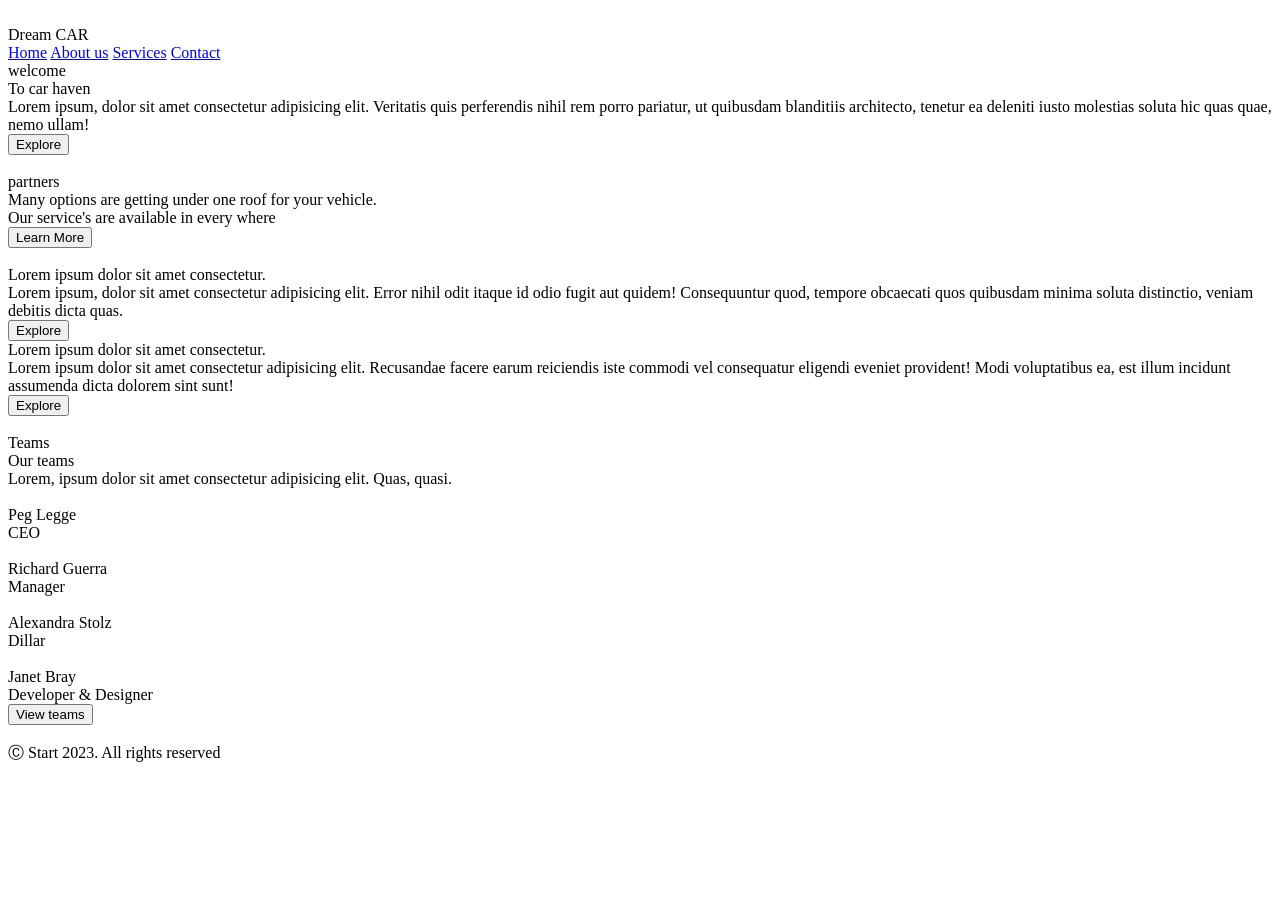
==== index.html @ 710ed13b "Add files via upload" ====
<!DOCTYPE html>
<html lang="en">
<head>
    <meta charset="UTF-8">
    <meta https-equiv="X-UA-Compatible" content="IE=edge">
    <meta name="viewport" content="width=device-width, initial-scale=1.0">
    <title>Small Startup - Home</title>
    <link rel="icon" href="src/images/Logo/LogoWhite.svg">
    <link rel="stylesheet" href="src/styles/designSystem.css">
    <link rel="stylesheet" href="src/styles/index.css">
</head>

<body>
   <div class="hero">
    <div class="navbar container">
        <div class="navbar__logo">
         <img src="src/images/Logo/LogoWhite.svg" alt="" class="navbar__logo--image">
         <div class="navbar__logo--text"> Dream CAR </div>
        </div>
        <div class="navbar__menu hidden">
         <a href="index.html" class="navbar__menu--1">Home</a>
         <a href="portfolio.html" class="navbar__menu--2">About us</a>
         <a href="services.html" class="navbar__menu--3">Services</a>
         <a href="contact.html" class="navbar__menu--4">Contact</a>
        </div>
        
        </div>

        <div class="sectionOne grid container ">
              <div class="sectionOne__left flex">
                <div class="sectionOne__left--label label text-white">welcome</div>
                <div class="sectionOne__left--title text-white ">To car haven</div>
                <div class="sectionOne__left--text">Lorem ipsum, dolor sit amet consectetur adipisicing elit. Veritatis quis perferendis nihil rem porro pariatur, ut quibusdam blanditiis architecto, tenetur ea deleniti iusto molestias soluta hic quas quae, nemo ullam!</div>
                <button class="sectionOne__left--btn white-btn">Explore</button>
              </div>
              <img src="src/images/Home/DreamcarsLogo_frei.png" alt="" class="sectionOne__right responsive-image">
        </div>


        <div class="navbar__icon">
            <i class="bi bi-list"></i>
            <i class="bi bi-x-lg hide"></i>
        </div>
     </div>

<div class="sectionTwo container">
  <div class="sectionTwo__content text-center flex">
  <div class="sectionTwo__content--label label text-green">partners</div>
  <div class="sectionTwo__content--title common-title">Many options are getting under one roof  for your vehicle.</div>
  <div class="sectionTwo__content--text">Our service's are available in every where</div>
  </div>
  <!-- <div class="sectionTwo__logo">
   <img src="src/images/Companies/Google.svg" alt="" class="responsive-image sectionTwo__logo--1">
   <img src="src/images/Companies/Microsoft.svg" alt="" class="responsive-image sectionTwo__logo--2">
   <img src="src/images/Companies/Airbnb.svg" alt="" class="responsive-image sectionTwo__logo--3">
   <img src="src/images/Companies/Facebook.svg" alt="" class="responsive-image sectionTwo__logo--4">
   <img src="src/images/Companies/Spotify.svg" alt="" class="responsive-image sectionTwo__logo--5">
  </div> -->
  <button class="sectionTwo__btn dark-btn">Learn More</button>
</div>

<div class="sectionThree grid container">
  <img src="src/images/Home/image-2.svg" alt="" class="sectionThree__left responsive-image">
  <div class="sectionThree__right flex ">
    <div class="sectionThree__right--title common-title">Lorem ipsum dolor sit amet consectetur.</div>
    <div class="sectionThree__right--text">Lorem ipsum, dolor sit amet consectetur adipisicing elit. Error nihil odit itaque id odio fugit aut quidem! Consequuntur quod, tempore obcaecati quos quibusdam minima soluta distinctio, veniam debitis dicta quas.</div>
    <button class="sectionThree__right--btn dark-btn ">Explore</button>
  </div>
</div>

<div class="sectionFour grid container">
  <div class="sectionFour__left flex ">
    <div class="sectionFour__left--title common-title">Lorem ipsum dolor sit amet consectetur.</div>
    <div class="sectionFour__left--text">Lorem ipsum dolor sit amet consectetur adipisicing elit. Recusandae facere earum reiciendis iste commodi vel consequatur eligendi eveniet provident! Modi voluptatibus ea, est illum incidunt assumenda dicta dolorem sint sunt!</div>
  <button class="sectionFour__left--btn dark-btn">Explore</button>
  </div>
  <img src="src/images/Home/image-3.svg" alt="" class="sectionFour__right responsive-image">
</div>

<div class="sectionFive container">
  <div class="sectionFive__content text-center">
    <div class="sectionFive__content--label label text-green ">Teams</div>
    <div class="sectionFive__content--title common-title">Our teams</div>
    <div class="sectionFive__content--text">Lorem, ipsum dolor sit amet consectetur adipisicing elit. Quas, quasi.</div>

  </div>
  <div class="sectionFive__cards">
    <div class="sectionFive__cards--1">
      <img src="src/images/team/Peg_Legge.svg" alt="" class="responsive-image">
      <div class="name">Peg Legge</div>
      <div class="position">CEO</div>
    </div>
    <div class="sectionFive__cards--2">
      <img src="src/images/team/Richard.svg" alt="" class="responsive-image">
      <div class="name">Richard Guerra</div>
      <div class="position">Manager</div>
    </div>
    <div class="sectionFive__cards--3">
      <img src="src/images/team/Alexandra.svg" alt="" class="responsive-image">
      <div class="name">Alexandra Stolz</div>
      <div class="position">Dillar</div>
    </div>
    <div class="sectionFive__cards--4">
      <img src="src/images/team/Janet.svg" alt="" class="responsive-image">
      <div class="name">Janet Bray</div>
      <div class="position">Developer & Designer</div>
    </div>
  </div>
  <button class="sectionFive__btn dark-btn">View teams</button>
</div>

<div class="footerWrapper">
  <div class="footerLinks container">
    <div class="footerLinks__socials">
      <img src="src/images/socials/facebook.svg" alt="">
      <img src="src/images/socials/twitter.svg" alt="">
      <img src="src/images/socials/whatsapp.svg" alt="">
      <img src="src/images/socials/instagram.svg" alt="">
      <img src="src/images/socials/youtube.svg" alt="">
      <img src="src/images/socials/tiktok.svg" alt="">
      <img src="src/images/socials/pinterest.svg" alt="">
    </div>
  <div class="footerlinks__copyright text-white text-center">Ⓒ Start 2023. All rights reserved</div>
</div>
</div>




</body>
 <script src="src/main.js"></script>

</html>
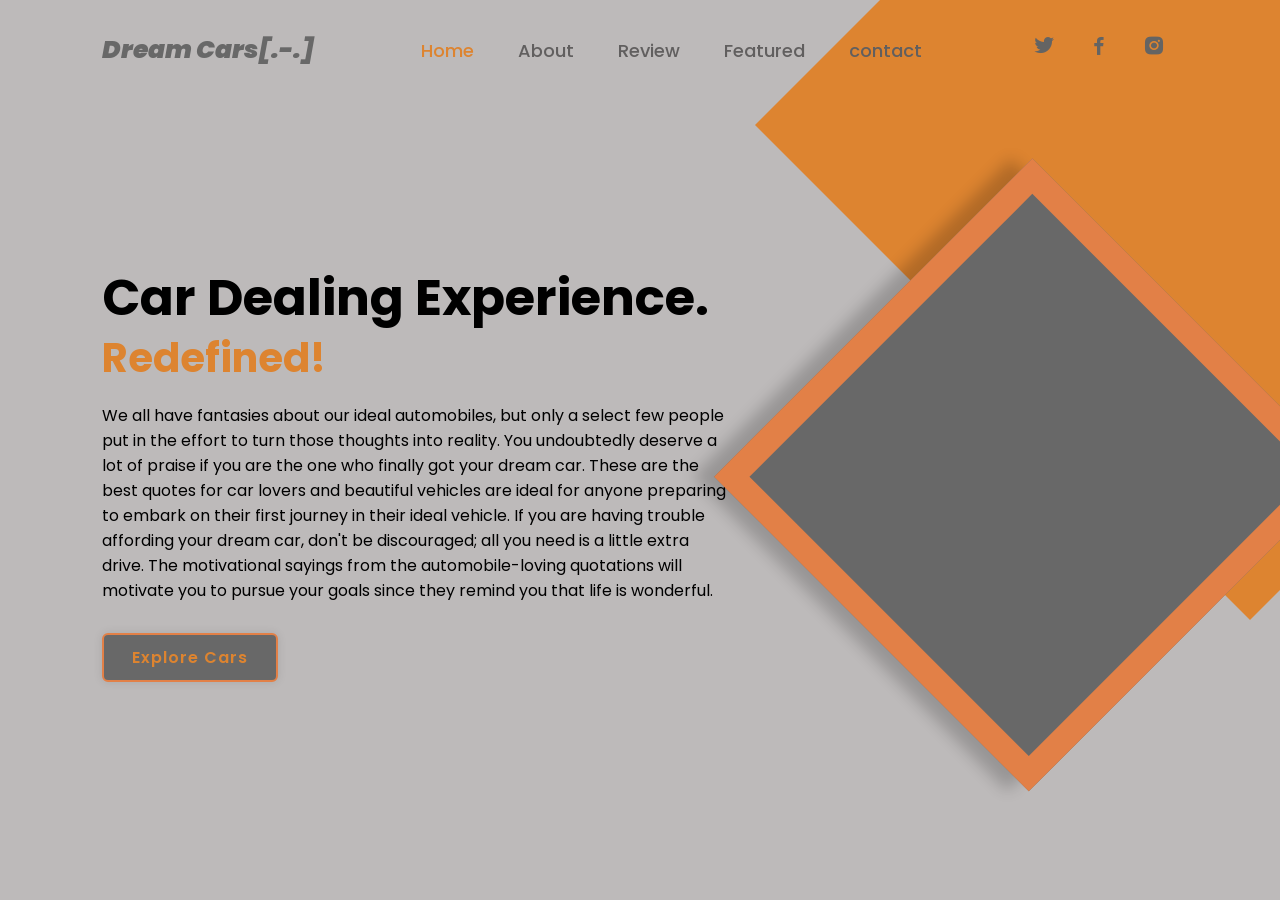
==== commit 9e03120c: "Add files via upload" ====
--- a/index.html
+++ b/index.html
@@ -1,133 +1,56 @@
 <!DOCTYPE html>
 <html lang="en">
-<head>
-    <meta charset="UTF-8">
-    <meta https-equiv="X-UA-Compatible" content="IE=edge">
-    <meta name="viewport" content="width=device-width, initial-scale=1.0">
-    <title>Small Startup - Home</title>
-    <link rel="icon" href="src/images/Logo/LogoWhite.svg">
-    <link rel="stylesheet" href="src/styles/designSystem.css">
-    <link rel="stylesheet" href="src/styles/index.css">
-</head>
+  <head>
+    <meta charset="UTF-8" />
+    <meta https-equiv="X-UA-Comatible" content="IE=edge">
+    <meta name="viewport" content="width=device-width, initial-scale=1.0" />
+    <title>Bless Your Eyes</title>
+    <link rel="stylesheet" href="style.css" />
+    <link href='https://unpkg.com/boxicons@2.1.4/css/boxicons.min.css' rel='stylesheet'>
+  </head>
 
-<body>
-   <div class="hero">
-    <div class="navbar container">
-        <div class="navbar__logo">
-         <img src="src/images/Logo/LogoWhite.svg" alt="" class="navbar__logo--image">
-         <div class="navbar__logo--text"> Dream CAR </div>
+  <body>
+    <header class="header">
+      <a href="#" class="logo">Dream Cars[.-.]</a>
+
+      <nav class="navbar">
+        <a href="#" style="--i:1;" class="active">Home</a>
+        <a href="#" style="--i:2;">About</a>
+        <a href="#" style="--i:3;">Review</a>
+        <a href="#" style="--i:4;">Featured</a>
+        <a href="#" style="--i:5;">contact</a>
+      </nav>
+
+      <div class="social-media">
+        <a href="#" style="--i:1;"><i class="bx bxl-twitter"></i></a>
+        <a href="#" style="--i:2;"><i class="bx bxl-facebook"></i></a>
+        <a href="#" style="--i:3;"><i class="bx bxl-instagram-alt"></i></a>
+      </div>
+    </header>
+
+    <section class="home">
+      <div class="home-content">
+        <h1> Car Dealing Experience.</h1>
+        <h3>Redefined!</h3>
+        <p>We all have fantasies about our ideal automobiles, but only a select few people put in the effort to
+             turn those thoughts into reality. You undoubtedly deserve a lot of praise if you are the one who finally got your dream car.
+              These are the best quotes for car lovers and
+             beautiful vehicles are ideal for anyone preparing to embark on their first journey in their ideal vehicle.
+            If you are having trouble affording your dream car, don't be discouraged; all you need is a little extra drive. 
+            The motivational sayings from the automobile-loving quotations will motivate you to pursue your goals since they remind you that life is wonderful.</p>
+           <a href="#" class="btn">Explore Cars</a>
+    </div>
+
+    <div class="home-img">
+        <div class="rhombus">
+            <img src="src/images/p5.png" alt="">
         </div>
-        <div class="navbar__menu hidden">
-         <a href="index.html" class="navbar__menu--1">Home</a>
-         <a href="portfolio.html" class="navbar__menu--2">About us</a>
-         <a href="services.html" class="navbar__menu--3">Services</a>
-         <a href="contact.html" class="navbar__menu--4">Contact</a>
-        </div>
-        
-        </div>
+    </div>
 
-        <div class="sectionOne grid container ">
-              <div class="sectionOne__left flex">
-                <div class="sectionOne__left--label label text-white">welcome</div>
-                <div class="sectionOne__left--title text-white ">To car haven</div>
-                <div class="sectionOne__left--text">Lorem ipsum, dolor sit amet consectetur adipisicing elit. Veritatis quis perferendis nihil rem porro pariatur, ut quibusdam blanditiis architecto, tenetur ea deleniti iusto molestias soluta hic quas quae, nemo ullam!</div>
-                <button class="sectionOne__left--btn white-btn">Explore</button>
-              </div>
-              <img src="src/images/Home/DreamcarsLogo_frei.png" alt="" class="sectionOne__right responsive-image">
-        </div>
+   <div class="rhombus2"></div>
 
+    </section>
 
-        <div class="navbar__icon">
-            <i class="bi bi-list"></i>
-            <i class="bi bi-x-lg hide"></i>
-        </div>
-     </div>
+  </body>
 
-<div class="sectionTwo container">
-  <div class="sectionTwo__content text-center flex">
-  <div class="sectionTwo__content--label label text-green">partners</div>
-  <div class="sectionTwo__content--title common-title">Many options are getting under one roof  for your vehicle.</div>
-  <div class="sectionTwo__content--text">Our service's are available in every where</div>
-  </div>
-  <!-- <div class="sectionTwo__logo">
-   <img src="src/images/Companies/Google.svg" alt="" class="responsive-image sectionTwo__logo--1">
-   <img src="src/images/Companies/Microsoft.svg" alt="" class="responsive-image sectionTwo__logo--2">
-   <img src="src/images/Companies/Airbnb.svg" alt="" class="responsive-image sectionTwo__logo--3">
-   <img src="src/images/Companies/Facebook.svg" alt="" class="responsive-image sectionTwo__logo--4">
-   <img src="src/images/Companies/Spotify.svg" alt="" class="responsive-image sectionTwo__logo--5">
-  </div> -->
-  <button class="sectionTwo__btn dark-btn">Learn More</button>
-</div>
-
-<div class="sectionThree grid container">
-  <img src="src/images/Home/image-2.svg" alt="" class="sectionThree__left responsive-image">
-  <div class="sectionThree__right flex ">
-    <div class="sectionThree__right--title common-title">Lorem ipsum dolor sit amet consectetur.</div>
-    <div class="sectionThree__right--text">Lorem ipsum, dolor sit amet consectetur adipisicing elit. Error nihil odit itaque id odio fugit aut quidem! Consequuntur quod, tempore obcaecati quos quibusdam minima soluta distinctio, veniam debitis dicta quas.</div>
-    <button class="sectionThree__right--btn dark-btn ">Explore</button>
-  </div>
-</div>
-
-<div class="sectionFour grid container">
-  <div class="sectionFour__left flex ">
-    <div class="sectionFour__left--title common-title">Lorem ipsum dolor sit amet consectetur.</div>
-    <div class="sectionFour__left--text">Lorem ipsum dolor sit amet consectetur adipisicing elit. Recusandae facere earum reiciendis iste commodi vel consequatur eligendi eveniet provident! Modi voluptatibus ea, est illum incidunt assumenda dicta dolorem sint sunt!</div>
-  <button class="sectionFour__left--btn dark-btn">Explore</button>
-  </div>
-  <img src="src/images/Home/image-3.svg" alt="" class="sectionFour__right responsive-image">
-</div>
-
-<div class="sectionFive container">
-  <div class="sectionFive__content text-center">
-    <div class="sectionFive__content--label label text-green ">Teams</div>
-    <div class="sectionFive__content--title common-title">Our teams</div>
-    <div class="sectionFive__content--text">Lorem, ipsum dolor sit amet consectetur adipisicing elit. Quas, quasi.</div>
-
-  </div>
-  <div class="sectionFive__cards">
-    <div class="sectionFive__cards--1">
-      <img src="src/images/team/Peg_Legge.svg" alt="" class="responsive-image">
-      <div class="name">Peg Legge</div>
-      <div class="position">CEO</div>
-    </div>
-    <div class="sectionFive__cards--2">
-      <img src="src/images/team/Richard.svg" alt="" class="responsive-image">
-      <div class="name">Richard Guerra</div>
-      <div class="position">Manager</div>
-    </div>
-    <div class="sectionFive__cards--3">
-      <img src="src/images/team/Alexandra.svg" alt="" class="responsive-image">
-      <div class="name">Alexandra Stolz</div>
-      <div class="position">Dillar</div>
-    </div>
-    <div class="sectionFive__cards--4">
-      <img src="src/images/team/Janet.svg" alt="" class="responsive-image">
-      <div class="name">Janet Bray</div>
-      <div class="position">Developer & Designer</div>
-    </div>
-  </div>
-  <button class="sectionFive__btn dark-btn">View teams</button>
-</div>
-
-<div class="footerWrapper">
-  <div class="footerLinks container">
-    <div class="footerLinks__socials">
-      <img src="src/images/socials/facebook.svg" alt="">
-      <img src="src/images/socials/twitter.svg" alt="">
-      <img src="src/images/socials/whatsapp.svg" alt="">
-      <img src="src/images/socials/instagram.svg" alt="">
-      <img src="src/images/socials/youtube.svg" alt="">
-      <img src="src/images/socials/tiktok.svg" alt="">
-      <img src="src/images/socials/pinterest.svg" alt="">
-    </div>
-  <div class="footerlinks__copyright text-white text-center">Ⓒ Start 2023. All rights reserved</div>
-</div>
-</div>
-
-
-
-
-</body>
- <script src="src/main.js"></script>
-
-</html>+</html>
--- a/style.css
+++ b/style.css
@@ -0,0 +1,294 @@
+@import url('https://fonts.googleapis.com/css2?family=Poppins:wght@300;400;500;600;700;800;900&display=swap');
+
+*{
+    margin: 0;
+    padding: 0;
+    box-sizing: border-box;
+    font-family: 'Poppins', sans-serif;
+}
+
+body{
+    background: #bdbaba;
+}
+
+.header{
+    position: fixed;
+    top: 0;
+    left: 0;
+    width: 100%;
+    padding: 30px 8%;
+    background: transparent;
+    display: flex;
+    justify-content: space-between;
+    align-items: center;
+    z-index: 100;
+}
+/* slideRight Problem */
+.logo{
+    font-size: 25px;
+    font-style: italic;
+    color: #686868;
+    text-decoration: none;
+    font-weight: 900;
+    opacity: 0;
+    animation: slideRight 1s ease forwards;
+}
+
+.navbar a{
+    display: inline-block;
+    font-size: 18px;
+    color: #615f5f;
+    text-decoration: none;
+    font-weight: 500;
+    margin: 0 20px;
+    transition: .3s;
+    opacity: 0;
+    animation: slideTop .5s ease forwards;
+    animation-delay: calc(.2s * var(--i));
+}
+
+.navbar a:hover,
+.navbar a.active {
+    color: #dd8430;
+}
+
+.social-media{
+    display: flex;
+    justify-content: space-between;
+    width: 150px;
+    height: 40px;
+}
+
+.social-media a{
+    display: inline-flex;
+    justify-content: start;
+    align-items: center;
+    width: 40px;
+    height: 40px;
+    background: transparent;
+    border: 2px solid transparent;
+    text-decoration: none;
+    transform: rotate(45deg);
+    transition: .5s;
+    opacity: 0;
+    animation: slideSci .5s ease forwards;
+    animation-delay: calc(.2s * var(--i));
+}
+
+.social-media a:hover{
+    border-color:#646463;
+}
+
+.social-media a i{
+    font-size: 24px;
+    color: #646463;
+    transform: rotate(-45deg);
+}
+
+.home{
+    position: relative;
+    width: 100%;
+    height: 100vh;
+    display: flex;
+    justify-content: space-between;
+    align-items: center;
+    padding: 50px 8% 0;
+    overflow: hidden;
+}
+
+.home-content{
+    max-width: 630px;
+}
+
+.home-content h1{
+    font-size: 50px;
+    line-height: 1.2;
+    opacity: 0;
+    animation: slideBottom 1s ease forwards;
+    animation-delay: 1s;
+}
+
+.home-content h3{
+    font-size: 40px;
+    color:   #dd8430;
+    opacity: 0;
+    animation: slideRight 1s ease forwards;
+    animation-delay: 1.3s;
+}
+
+.home-content p{
+    font-size: 16px;
+    margin: 15px 0 30px;
+    opacity: 0;
+    animation: slideLeft 1s ease forwards;
+    animation-delay: 1.5s;
+}
+
+.btn{
+    display: inline-block;
+    padding: 10px 28px;
+    background: #686868;
+    border: 2px solid #e28047;
+    border-radius: 6px;
+    box-shadow: 0 0 10px rgba(0, 0, 0, .1);
+    font-size: 16px;
+    color:  #dd8430;
+    letter-spacing: 1px;
+    text-decoration: none;
+    font-weight: 600;
+    transition: .5s;
+    opacity: 0;
+    animation: slideTop 1s ease forwards;
+    animation-delay: 2s;
+}
+
+.btn:hover{
+    background: transparent;
+    color:  #686868;
+}
+
+.home-img{
+    position: relative;
+    right: -7%;
+    width: 450px;
+    height: 450px;
+    transform: rotate(45deg);
+}
+
+.home-img .rhombus{
+    position: absolute;
+    width: 100%;
+    height: 100%;
+    background: #686868;
+    border: 25px  solid #e28047;
+    box-shadow: -15px 15px 15px rgba(0, 0, 0, .2);
+    opacity: 0;
+    animation: zoomOut 1s ease forwards;
+    animation-delay: 1.5s;
+}
+
+.home-img .rhombus img{
+    position: absolute;
+    top: 50px;
+    left: -250px;
+    max-width: 750px;
+    transform: rotate(-45deg);
+    opacity: 0;
+    animation: car 1s ease forwards;
+    animation-delay: 2s;
+}
+
+.home .rhombus2{
+    position: absolute;
+    top: -25%;
+    right: -25%;
+    width: 700px;
+    height: 700px;
+    background: #dd8430;
+    transform: rotate(45deg);
+    z-index: -1;
+    opacity: 0;
+    animation: rhombus2 1s ease forwards;
+}
+/* Logo animation */
+@keyframes slideRight{
+    0% {
+        transform: translateX(-100px);
+        opacity: 0;
+    }
+
+    100%{
+        transform: translateX(0);
+        opacity: 1;
+    }
+}
+
+@keyframes slideLeft{
+    0% {
+        transform: translateX(100px);
+        opacity: 0;
+    }
+
+    100%{
+        transform: translateX(0);
+        opacity: 1;
+    }
+}
+
+
+@keyframes slideTop{
+    0% {
+        transform: translateY(100px);
+        opacity: 0;
+    }
+
+    100%{
+        transform: translateY(0);
+        opacity: 1;
+    }
+}
+
+
+@keyframes slideBottom{
+    0% {
+        transform: translateY(-100px);
+        opacity: 0;
+    }
+
+    100%{
+        transform: translateY(0);
+        opacity: 1;
+    }
+}
+
+
+@keyframes slideSci{
+    0% {
+        transform: translateY(100px) rotate(45deg);
+        opacity: 0;
+    }
+
+    100%{
+        transform: translateY(0) rotate(45deg);
+        opacity: 1;
+    }
+}
+
+
+@keyframes zoomOut{
+    0% {
+        transform: scale(1.1);
+        opacity: 0;
+    }
+
+    100%{
+        transform: scale(1);
+        opacity: 1;
+    }
+}
+
+
+@keyframes car{
+    0% {
+        transform: translate(300px, -300px) scale(0) rotate(-45deg);
+        opacity: 0;
+    }
+
+    100%{
+        transform: translate(0, 0) scale(1) rotate(-45deg);
+        opacity: 1;
+    }
+}
+
+
+@keyframes rhombus2{
+    0% {
+        right: -40%;
+        opacity: 0;
+    }
+
+    100%{
+        right: -25%;
+        opacity: 1;
+    }
+}
